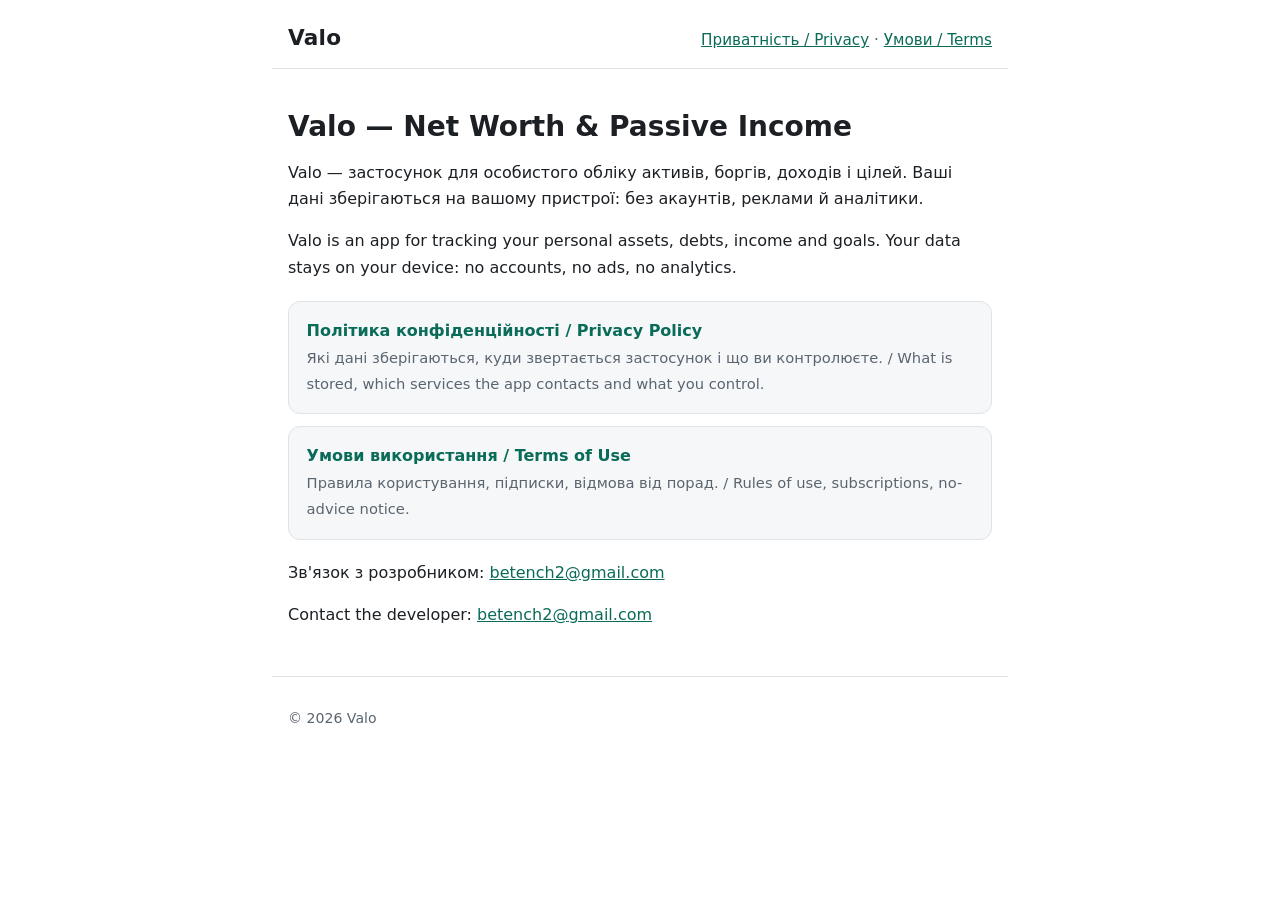
==== index.html @ 33ea5a87 "Add Valo privacy policy and terms of use (uk/en) Static bilingual pages for GitHub Pages: index, pri" ====
<!doctype html>
<html lang="uk">
<head>
<meta charset="utf-8">
<meta name="viewport" content="width=device-width, initial-scale=1">
<title>Valo — Net Worth &amp; Passive Income</title>
<meta name="description" content="Valo: особистий облік активів і пасивного доходу. Політика конфіденційності й умови використання. Personal net worth and passive income tracker: privacy policy and terms of use.">
<link rel="stylesheet" href="style.css">
</head>
<body>
<header>
  <p class="brand"><a href="./">Valo</a></p>
  <nav aria-label="Navigation">
    <a href="privacy.html">Приватність / Privacy</a> · <a href="terms.html">Умови / Terms</a>
  </nav>
</header>

<main>
  <h1>Valo — Net Worth &amp; Passive Income</h1>
  <p lang="uk">Valo — застосунок для особистого обліку активів, боргів, доходів і цілей. Ваші дані зберігаються на вашому пристрої: без акаунтів, реклами й аналітики.</p>
  <p lang="en">Valo is an app for tracking your personal assets, debts, income and goals. Your data stays on your device: no accounts, no ads, no analytics.</p>

  <div class="cards">
    <a class="card" href="privacy.html">
      <strong>Політика конфіденційності / Privacy Policy</strong>
      <span>Які дані зберігаються, куди звертається застосунок і що ви контролюєте. / What is stored, which services the app contacts and what you control.</span>
    </a>
    <a class="card" href="terms.html">
      <strong>Умови використання / Terms of Use</strong>
      <span>Правила користування, підписки, відмова від порад. / Rules of use, subscriptions, no-advice notice.</span>
    </a>
  </div>

  <p lang="uk">Зв'язок з розробником: <a href="mailto:betench2@gmail.com">betench2@gmail.com</a></p>
  <p lang="en">Contact the developer: <a href="mailto:betench2@gmail.com">betench2@gmail.com</a></p>
</main>

<footer>
  <p>© 2026 Valo</p>
</footer>
</body>
</html>
---- style.css ----
:root {
  color-scheme: light dark;
  --bg: #ffffff;
  --fg: #1c2024;
  --muted: #5a6570;
  --line: #dfe4e9;
  --card: #f5f7f9;
  --accent: #0a6b58;
}

@media (prefers-color-scheme: dark) {
  :root {
    --bg: #0e1316;
    --fg: #e7ecef;
    --muted: #98a4ae;
    --line: #25303a;
    --card: #151c21;
    --accent: #52d3b3;
  }
}

* { box-sizing: border-box; }

html { -webkit-text-size-adjust: 100%; }

body {
  margin: 0;
  background: var(--bg);
  color: var(--fg);
  font: 16px/1.65 system-ui, -apple-system, "Segoe UI", Roboto, "Helvetica Neue", Arial, sans-serif;
}

header, main, footer {
  max-width: 46rem;
  margin: 0 auto;
  padding-left: 1rem;
  padding-right: 1rem;
}

header {
  display: flex;
  flex-wrap: wrap;
  align-items: baseline;
  justify-content: space-between;
  gap: .5rem 1rem;
  padding-top: 1.25rem;
  padding-bottom: .75rem;
  border-bottom: 1px solid var(--line);
}

.brand { margin: 0; font-size: 1.35rem; font-weight: 800; letter-spacing: .01em; }
.brand a { color: var(--fg); text-decoration: none; }

nav { font-size: .95rem; color: var(--muted); }

a { color: var(--accent); }
a:focus-visible { outline: 3px solid var(--accent); outline-offset: 2px; border-radius: 2px; }

main { padding-top: 1.25rem; padding-bottom: 2rem; }

h1 { font-size: 1.75rem; line-height: 1.25; margin: 1.25rem 0 .25rem; }
h2 { font-size: 1.15rem; line-height: 1.35; margin: 1.75rem 0 .5rem; }

p, li { overflow-wrap: anywhere; }
li { margin: .25rem 0; }

.meta { color: var(--muted); font-size: .9rem; margin: 0 0 1rem; }

.summary {
  background: var(--card);
  border: 1px solid var(--line);
  border-radius: .75rem;
  padding: .25rem 1rem .5rem;
  margin: 1rem 0;
}
.summary h2 { margin-top: .75rem; }

.table-wrap { overflow-x: auto; margin: .75rem 0; border: 1px solid var(--line); border-radius: .5rem; }
table { border-collapse: collapse; width: 100%; min-width: 34rem; font-size: .92rem; }
th, td { text-align: left; vertical-align: top; padding: .55rem .7rem; border-bottom: 1px solid var(--line); }
th { background: var(--card); }
tr:last-child td { border-bottom: 0; }

hr.lang { border: 0; border-top: 2px solid var(--line); margin: 3rem 0 1rem; }

.cards { display: grid; gap: .75rem; margin: 1.25rem 0; }
.card {
  display: block;
  padding: 1rem 1.1rem;
  background: var(--card);
  border: 1px solid var(--line);
  border-radius: .75rem;
  text-decoration: none;
  color: var(--fg);
}
.card strong { display: block; color: var(--accent); }
.card span { color: var(--muted); font-size: .92rem; }

footer {
  padding-top: 1rem;
  padding-bottom: 2.5rem;
  border-top: 1px solid var(--line);
  color: var(--muted);
  font-size: .88rem;
}
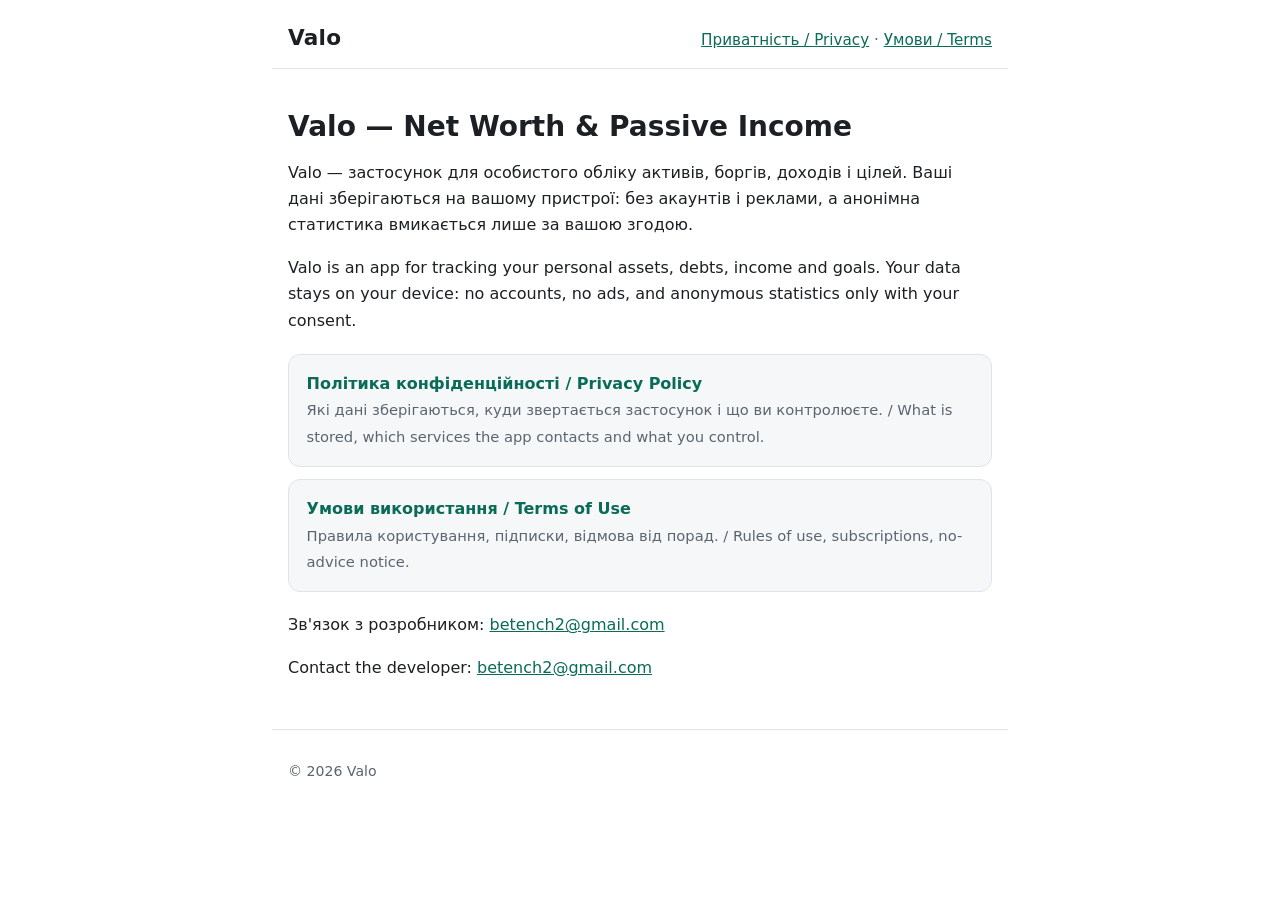
==== commit df94c30e: "Privacy policy: optional anonymous statistics (consent-based), updated summary and rights Co-Authore" ====
--- a/index.html
+++ b/index.html
@@ -17,8 +17,8 @@
 
 <main>
   <h1>Valo — Net Worth &amp; Passive Income</h1>
-  <p lang="uk">Valo — застосунок для особистого обліку активів, боргів, доходів і цілей. Ваші дані зберігаються на вашому пристрої: без акаунтів, реклами й аналітики.</p>
-  <p lang="en">Valo is an app for tracking your personal assets, debts, income and goals. Your data stays on your device: no accounts, no ads, no analytics.</p>
+  <p lang="uk">Valo — застосунок для особистого обліку активів, боргів, доходів і цілей. Ваші дані зберігаються на вашому пристрої: без акаунтів і реклами, а анонімна статистика вмикається лише за вашою згодою.</p>
+  <p lang="en">Valo is an app for tracking your personal assets, debts, income and goals. Your data stays on your device: no accounts, no ads, and anonymous statistics only with your consent.</p>
 
   <div class="cards">
     <a class="card" href="privacy.html">
--- a/style.css
+++ b/style.css
@@ -60,6 +60,7 @@
 
 h1 { font-size: 1.75rem; line-height: 1.25; margin: 1.25rem 0 .25rem; }
 h2 { font-size: 1.15rem; line-height: 1.35; margin: 1.75rem 0 .5rem; }
+h3 { font-size: 1.05rem; line-height: 1.35; margin: 1.5rem 0 .4rem; }
 
 p, li { overflow-wrap: anywhere; }
 li { margin: .25rem 0; }
